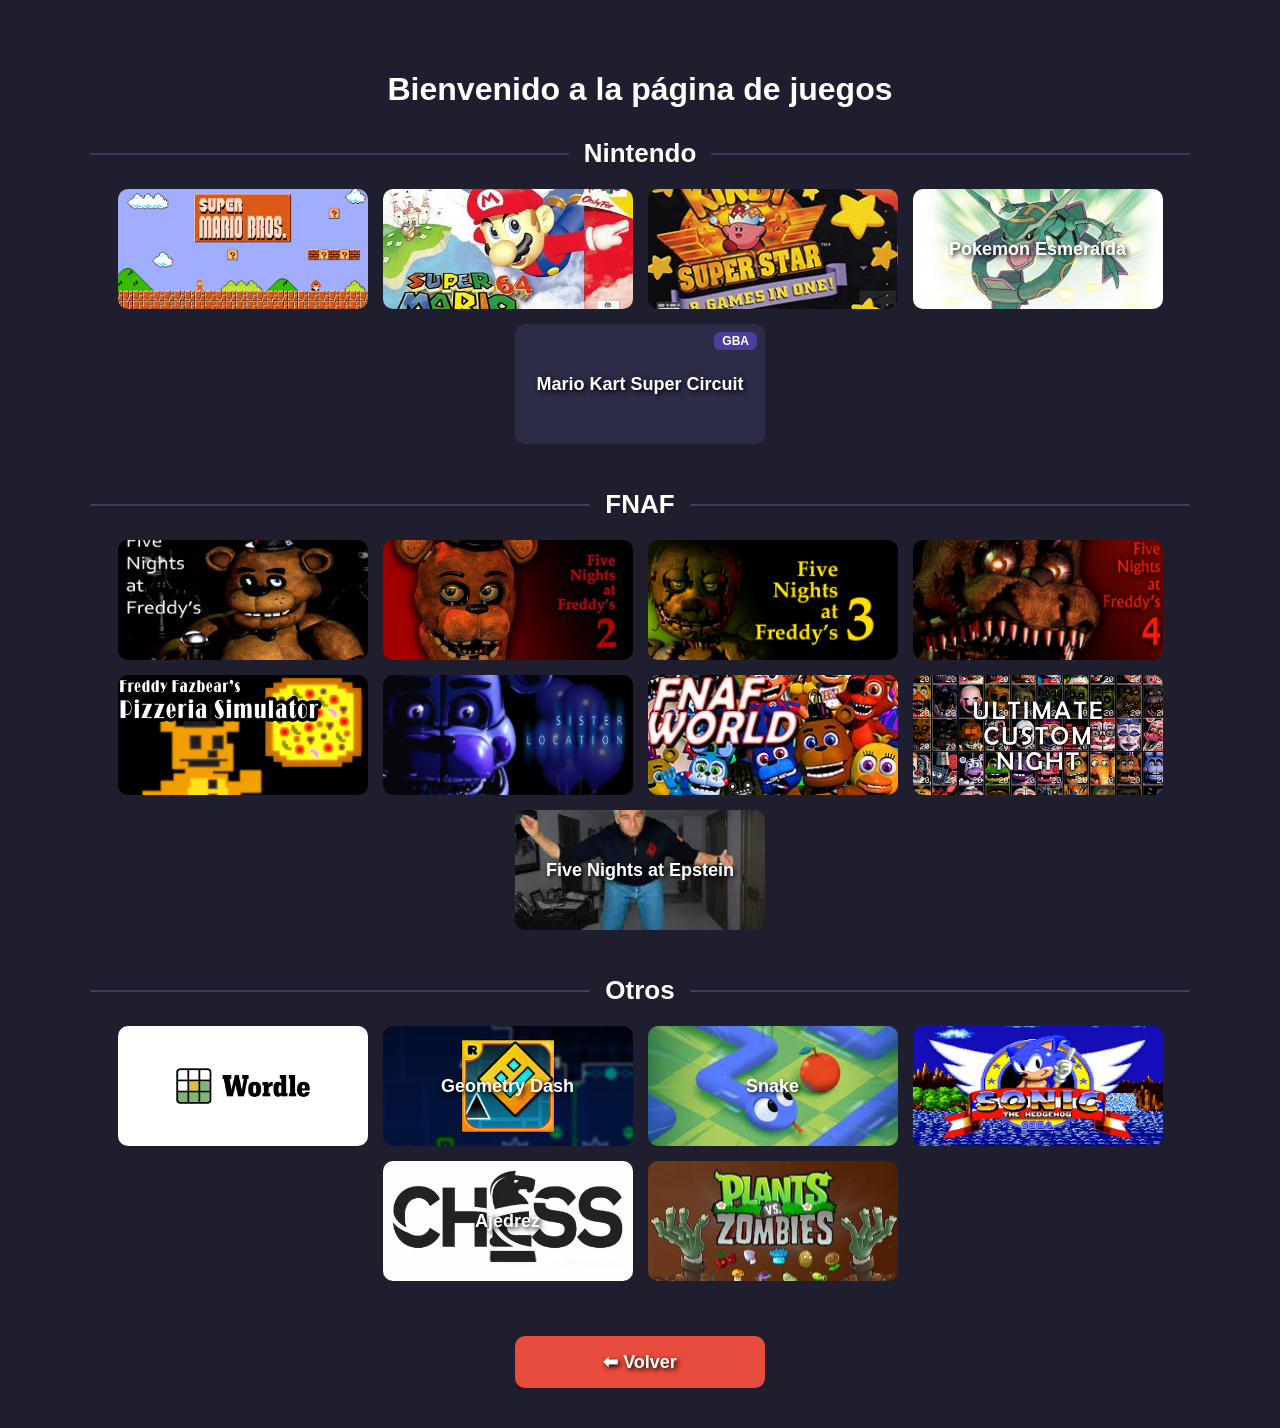
==== index.html @ d71f799e "si" ====
<!DOCTYPE html>
<html lang="es">
<head>
    <meta charset="UTF-8">
    <meta name="viewport" content="width=device-width, initial-scale=1.0">
    <title>EufrasioJuegos</title>
    <style>
        body {
            font-family: Arial, sans-serif;
            background-color: #1e1e2f;
            color: white;
            text-align: center;
            padding: 50px 15px 40px;
            margin: 0;
        }

        h1 {
            margin-bottom: 30px;
        }

        /* Secciones */
        .seccion {
            max-width: 1100px;
            margin: 0 auto 45px;
        }

        .seccion h2 {
            display: flex;
            align-items: center;
            gap: 15px;
            font-size: 26px;
            margin: 0 0 20px;
        }

        .seccion h2::before,
        .seccion h2::after {
            content: "";
            flex: 1;
            height: 2px;
            background: #3a3a5c;
        }

        .contenedor-botones {
            display: flex;
            justify-content: center;
            gap: 15px;
            flex-wrap: wrap;
        }

        .boton {
            position: relative;
            display: inline-flex;
            align-items: center;
            justify-content: center;
            width: 250px;
            height: 120px;
            padding: 15px;
            color: white;
            text-decoration: none;
            border-radius: 10px;
            font-size: 18px;
            font-weight: bold;
            transition: 0.3s;
            box-sizing: border-box;
            background-color: #2c2c48;
            background-size: cover;
            background-position: center;
            background-repeat: no-repeat;
            text-shadow: 2px 2px 5px black;
        }

        .boton:hover {
            transform: scale(1.05);
            filter: brightness(1.15);
        }

        .boton:focus-visible {
            outline: 3px solid #f1c40f;
            outline-offset: 3px;
        }

        /* Etiqueta para los juegos de Game Boy Advance */
        .boton.gba::after {
            content: "GBA";
            position: absolute;
            top: 8px;
            right: 8px;
            padding: 2px 8px;
            border-radius: 6px;
            background: #4a3f9a;
            font-size: 12px;
            text-shadow: none;
        }

        .wordle { background-image: url("wordle.png"); }
        .geometry { background-image: url("geometrydash.jpg"); }
        .mario { background-image: url("mario.png"); }
        .mario64 { background-image: url("mario64.png"); }
        .fnaf1 { background-image: url("fnaf1.png"); }
        .fnaf2 { background-image: url("fnaf2.png"); }
        .fnaf3 { background-image: url("fnaf3.png"); }
        .fnaf4 { background-image: url("fnaf4.png"); }
        .pizzeria-simulator { background-image: url("pizzeria-simulator.png"); }
        .sister-location { background-image: url("sister-location.png"); }
        .fnaf-world { background-image: url("fnaf-world.png"); }
        .ultimate-custom-night { background-image: url("ultimate-custom-night.png"); }
        .snake { background-image: url("snake.jpg"); }
        .kirby { background-image: url("kirby.png"); }
        .pokemon { background-image: url("pokemon.jpg"); }
        .sonic { background-image: url("sonic.jpg"); }
        .chess { background-image: url("chess.png"); }
        .pvsz { background-image: url("pvsz.png"); }
        .fnafepstein { background-image: url("fnafepstein.jpg"); }

        .volver {
            background-color: #e74c3c;
            background-image: none;
            height: auto;
            margin-top: 10px;
        }

        .volver:hover {
            background-color: #c0392b;
            transform: scale(1.05);
            filter: none;
        }
    </style>
</head>
<body>

    <h1>Bienvenido a la página de juegos</h1>

    <section class="seccion">
        <h2>Nintendo</h2>
        <!-- Los juegos de GBA de gba/roms/games.json se añaden aquí solos -->
        <div class="contenedor-botones" id="nintendo">
            <a href="https://chonni777.github.io/supermariobros/" class="boton mario" aria-label="Super Mario Bros"></a>
            <a href="https://chonni777.github.io/mario64/" class="boton mario64" aria-label="Super Mario 64"></a>
            <a href="https://chonni777.github.io/Kirby-Super-Star/" class="boton kirby" aria-label="Kirby Super Star"></a>
            <a href="https://chonni777.github.io/pokemon-esmeralda/" class="boton pokemon">Pokemon Esmeralda</a>
        </div>
    </section>

    <section class="seccion">
        <h2>FNAF</h2>
        <div class="contenedor-botones">
            <a href="https://chonni777.github.io/fnaf1/" class="boton fnaf1" aria-label="FNAF 1"></a>
            <a href="https://chonni777.github.io/fnaf2/" class="boton fnaf2" aria-label="FNAF 2"></a>
            <a href="https://chonni777.github.io/fnaf3/" class="boton fnaf3" aria-label="FNAF 3"></a>
            <a href="https://chonni777.github.io/fnaf4/" class="boton fnaf4" aria-label="FNAF 4"></a>
            <a href="https://chonni777.github.io/Pizzeria-Simulator/" class="boton pizzeria-simulator" aria-label="Pizzeria Simulator"></a>
            <a href="https://chonni777.github.io/sister-location/" class="boton sister-location" aria-label="Sister Location"></a>
            <a href="https://chonni777.github.io/fnaf-world/" class="boton fnaf-world" aria-label="FNAF World"></a>
            <a href="https://chonni777.github.io/ultimate-custom-night/" class="boton ultimate-custom-night" aria-label="Ultimate Custom Night"></a>
            <a href="https://chonni777.github.io/FNAFEpstein/" class="boton fnafepstein">Five Nights at Epstein</a>
        </div>
    </section>

    <section class="seccion">
        <h2>Otros</h2>
        <div class="contenedor-botones">
            <a href="https://chonni777.github.io/eufrasiowordle/" class="boton wordle" aria-label="Wordle"></a>
            <a href="https://chonni777.github.io/Geomtry-Dash/" class="boton geometry">Geometry Dash</a>
            <a href="https://chonni777.github.io/snkae/" class="boton snake">Snake</a>
            <a href="https://chonni777.github.io/sonic/" class="boton sonic" aria-label="Sonic"></a>
            <a href="https://chonni777.github.io/eufrasiochess/" class="boton chess">Ajedrez</a>
            <a href="https://chonni777.github.io/plantsvszombies/" class="boton pvsz" aria-label="Plants vs Zombies"></a>
        </div>
    </section>

    <a href="https://chonni777.github.io/Calendari-Vicent-Plantada/" class="boton volver">⬅ Volver</a>

    <script>
        // Añade a la sección Nintendo los juegos de GBA listados en gba/roms/games.json
        fetch('gba/roms/games.json', { cache: 'no-cache' })
            .then(res => res.ok ? res.json() : [])
            .then(games => {
                const nintendo = document.getElementById('nintendo');
                games.forEach(game => {
                    const a = document.createElement('a');
                    a.href = 'gba/?juego=' + encodeURIComponent(game.id);
                    a.className = 'boton gba';
                    a.textContent = game.title;
                    if (game.image) a.style.backgroundImage = 'url("' + game.image + '")';
                    nintendo.appendChild(a);
                });
            })
            .catch(err => console.warn('No se pudo cargar la lista de juegos GBA:', err));
    </script>

</body>
</html>
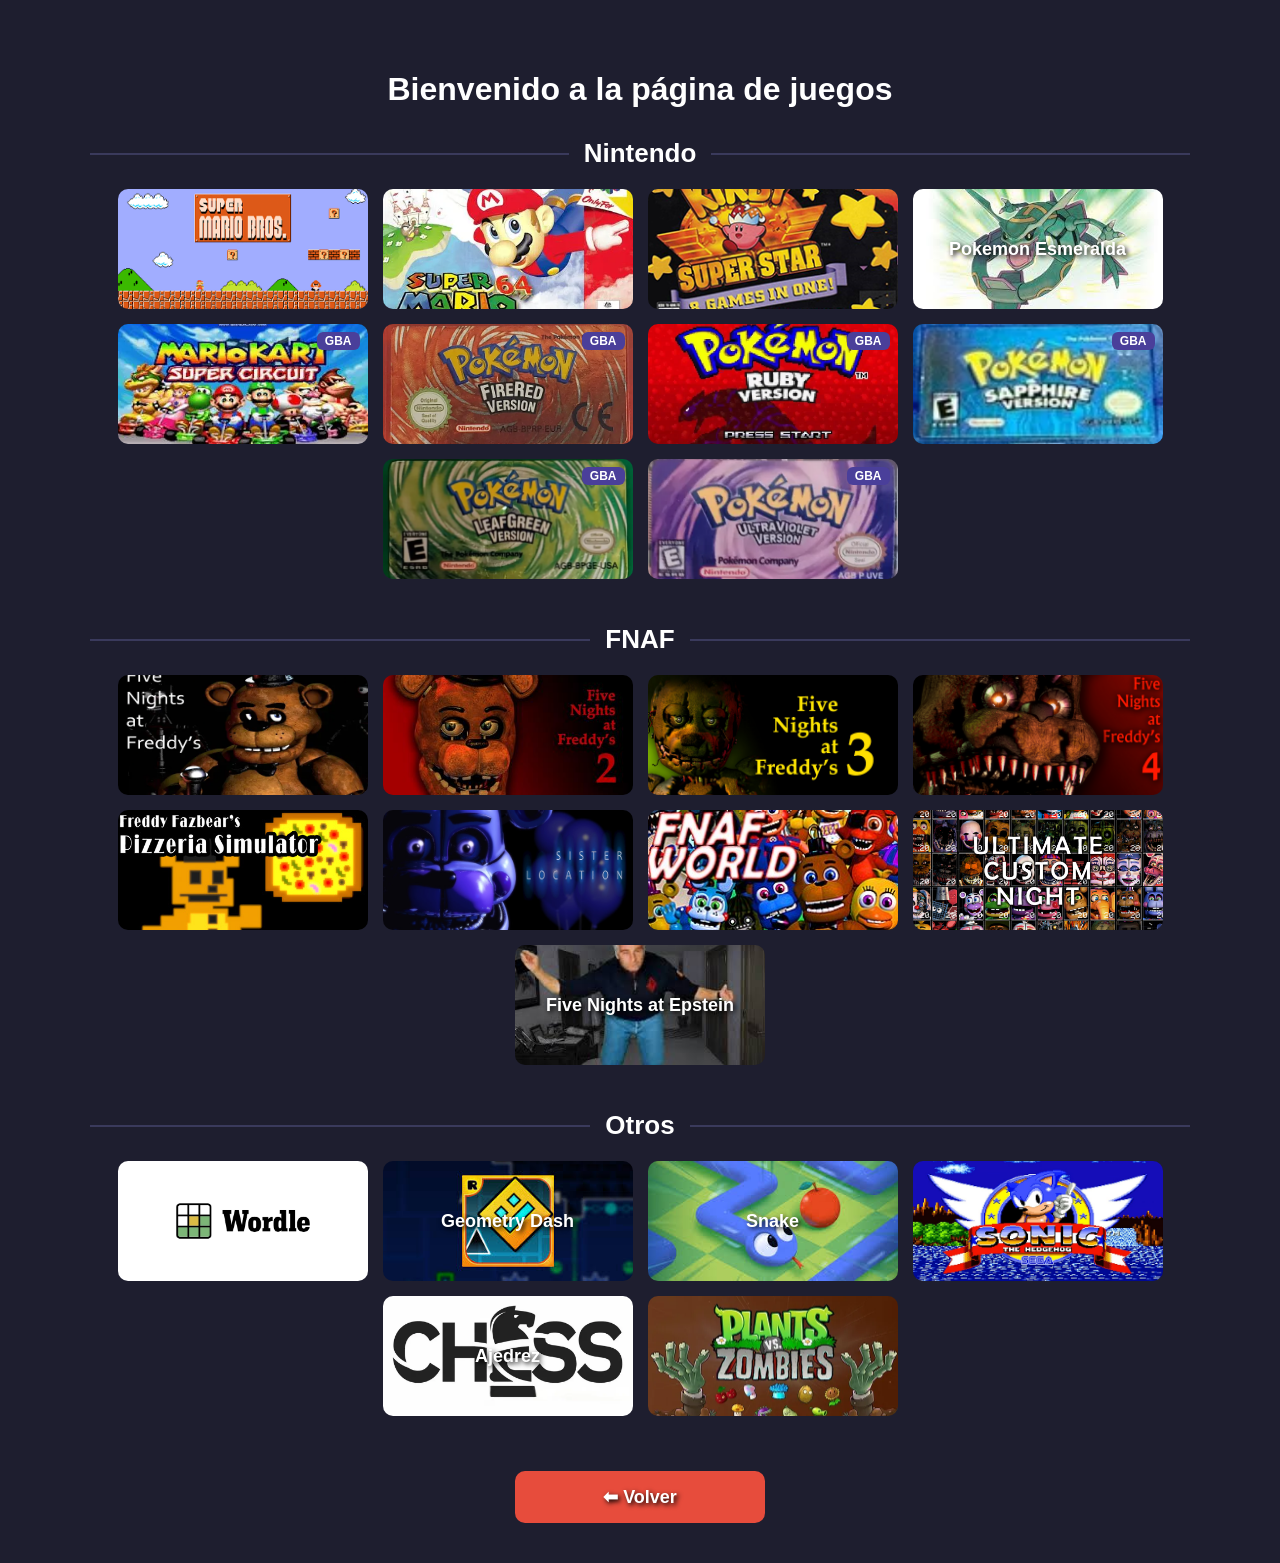
==== commit 8446b527: "Fix typo in Plants vs Zombies link" ====
--- a/index.html
+++ b/index.html
@@ -124,6 +124,65 @@
             transform: scale(1.05);
             filter: none;
         }
+
+        /* ===== Ventana emergente del juego ===== */
+        #ventana {
+            position: fixed;
+            inset: 0;
+            z-index: 1000;
+            display: flex;
+            align-items: center;
+            justify-content: center;
+            background: rgba(0, 0, 0, 0.8);
+        }
+
+        #ventana[hidden] {
+            display: none;
+        }
+
+        .ventana-caja {
+            position: relative;
+            width: min(900px, 95vw, calc(88vh * 1.5));
+            aspect-ratio: 3 / 2;
+            background: #000;
+            border-radius: 10px;
+            box-shadow: 0 10px 40px rgba(0, 0, 0, 0.7);
+        }
+
+        .ventana-caja iframe {
+            width: 100%;
+            height: 100%;
+            border: 0;
+            border-radius: 10px;
+        }
+
+        #ventana-cerrar {
+            position: absolute;
+            top: -16px;
+            right: -16px;
+            width: 36px;
+            height: 36px;
+            border: none;
+            border-radius: 50%;
+            background: #e74c3c;
+            color: white;
+            font-size: 18px;
+            font-weight: bold;
+            cursor: pointer;
+            box-shadow: 0 2px 8px rgba(0, 0, 0, 0.6);
+        }
+
+        #ventana-cerrar:hover {
+            background: #c0392b;
+        }
+
+        @media (max-width: 600px) {
+            #ventana-cerrar { top: -44px; right: 0; }
+        }
+
+        body.jugando {
+            overflow: hidden;
+        }
     </style>
 </head>
 <body>
@@ -164,13 +223,41 @@
             <a href="https://chonni777.github.io/snkae/" class="boton snake">Snake</a>
             <a href="https://chonni777.github.io/sonic/" class="boton sonic" aria-label="Sonic"></a>
             <a href="https://chonni777.github.io/eufrasiochess/" class="boton chess">Ajedrez</a>
-            <a href="https://chonni777.github.io/plantsvszombies/" class="boton pvsz" aria-label="Plants vs Zombies"></a>
+            <a href="https://chonni777.github.io/plantvszombies/" class="boton pvsz" aria-label="Plants vs Zombies"></a>
         </div>
     </section>
 
     <a href="https://chonni777.github.io/Calendari-Vicent-Plantada/" class="boton volver">⬅ Volver</a>
 
+    <!-- Ventana emergente donde se abre el juego GBA -->
+    <div id="ventana" hidden>
+        <div class="ventana-caja">
+            <button id="ventana-cerrar" aria-label="Cerrar juego">✕</button>
+            <iframe id="ventana-marco" title="Juego" allow="fullscreen; gamepad; autoplay"></iframe>
+        </div>
+    </div>
+
     <script>
+        const ventana = document.getElementById('ventana');
+        const marco = document.getElementById('ventana-marco');
+
+        function abrirJuego(game) {
+            marco.src = 'gba/jugar.html?juego=' + encodeURIComponent(game.id);
+            ventana.hidden = false;
+            document.body.classList.add('jugando');
+            marco.addEventListener('load', () => marco.focus(), { once: true });
+        }
+
+        function cerrarJuego() {
+            marco.src = 'about:blank'; // detiene el juego y el sonido
+            ventana.hidden = true;
+            document.body.classList.remove('jugando');
+        }
+
+        document.getElementById('ventana-cerrar').addEventListener('click', cerrarJuego);
+        // Clic en el fondo oscuro también cierra
+        ventana.addEventListener('click', (ev) => { if (ev.target === ventana) cerrarJuego(); });
+
         // Añade a la sección Nintendo los juegos de GBA listados en gba/roms/games.json
         fetch('gba/roms/games.json', { cache: 'no-cache' })
             .then(res => res.ok ? res.json() : [])
@@ -178,10 +265,14 @@
                 const nintendo = document.getElementById('nintendo');
                 games.forEach(game => {
                     const a = document.createElement('a');
-                    a.href = 'gba/?juego=' + encodeURIComponent(game.id);
+                    a.href = 'gba/jugar.html?juego=' + encodeURIComponent(game.id);
                     a.className = 'boton gba';
                     a.textContent = game.title;
                     if (game.image) a.style.backgroundImage = 'url("' + game.image + '")';
+                    a.addEventListener('click', (ev) => {
+                        ev.preventDefault();
+                        abrirJuego(game);
+                    });
                     nintendo.appendChild(a);
                 });
             })
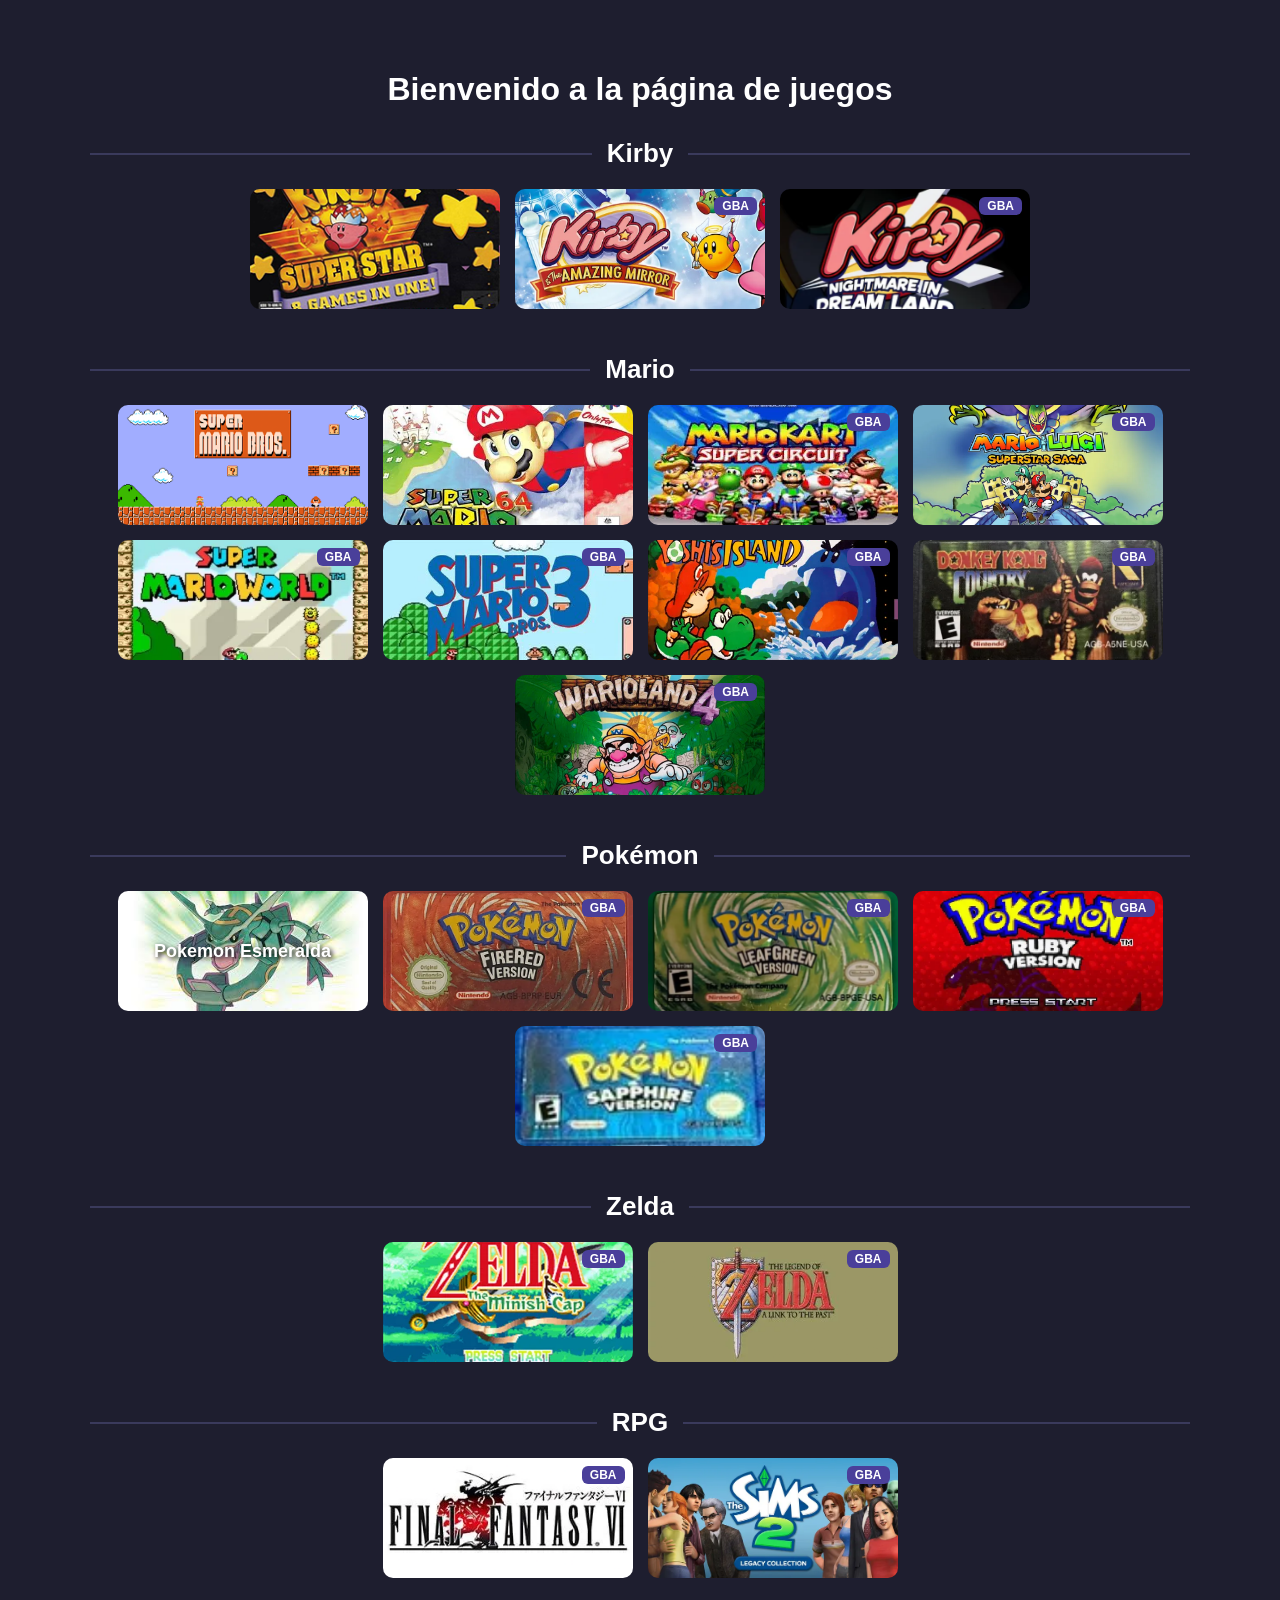
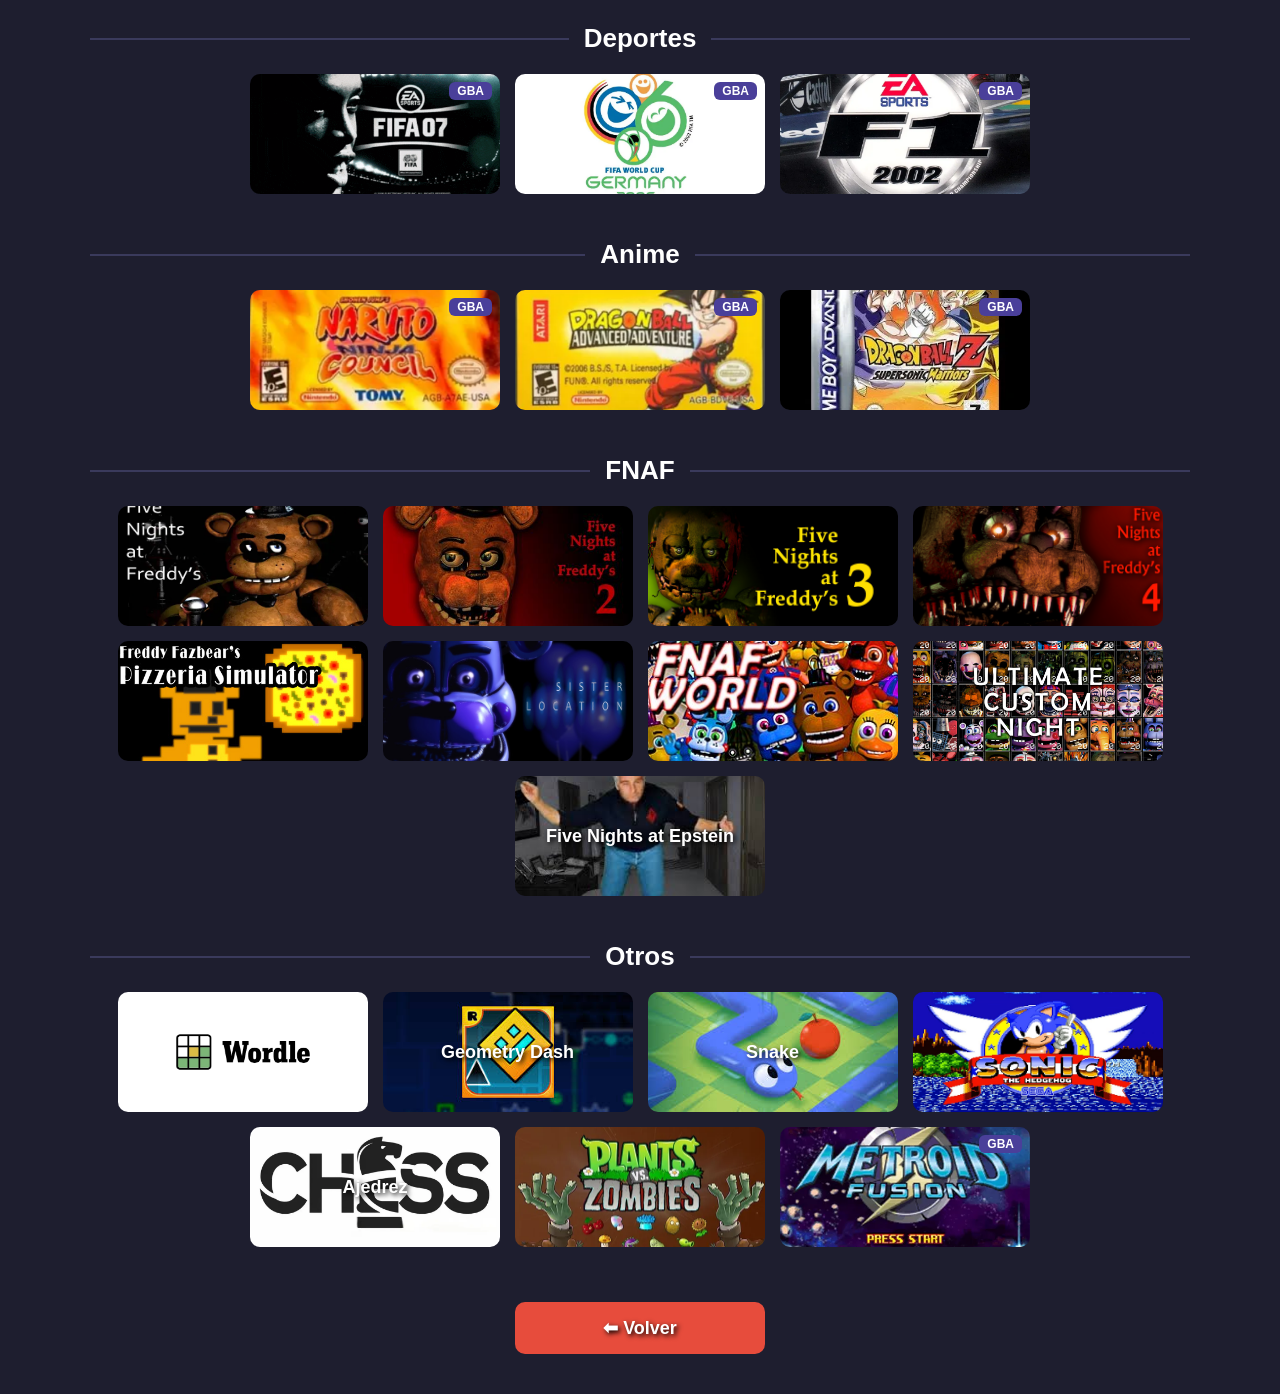
==== commit 66d112c3: "gba push" ====
--- a/index.html
+++ b/index.html
@@ -22,6 +22,10 @@
         .seccion {
             max-width: 1100px;
             margin: 0 auto 45px;
+        }
+
+        .seccion[hidden] {
+            display: none;
         }
 
         .seccion h2 {
@@ -189,20 +193,53 @@
 
     <h1>Bienvenido a la página de juegos</h1>
 
-    <section class="seccion">
-        <h2>Nintendo</h2>
-        <!-- Los juegos de GBA de gba/roms/games.json se añaden aquí solos -->
-        <div class="contenedor-botones" id="nintendo">
+    <!-- Los juegos de GBA se colocan solos en su sección según el campo "seccion" de gba/roms/games.json -->
+
+    <section class="seccion">
+        <h2>Kirby</h2>
+        <div class="contenedor-botones" id="sec-kirby">
+            <a href="https://chonni777.github.io/Kirby-Super-Star/" class="boton kirby" aria-label="Kirby Super Star"></a>
+        </div>
+    </section>
+
+    <section class="seccion">
+        <h2>Mario</h2>
+        <div class="contenedor-botones" id="sec-mario">
             <a href="https://chonni777.github.io/supermariobros/" class="boton mario" aria-label="Super Mario Bros"></a>
             <a href="https://chonni777.github.io/mario64/" class="boton mario64" aria-label="Super Mario 64"></a>
-            <a href="https://chonni777.github.io/Kirby-Super-Star/" class="boton kirby" aria-label="Kirby Super Star"></a>
+        </div>
+    </section>
+
+    <section class="seccion">
+        <h2>Pokémon</h2>
+        <div class="contenedor-botones" id="sec-pokemon">
             <a href="https://chonni777.github.io/pokemon-esmeralda/" class="boton pokemon">Pokemon Esmeralda</a>
         </div>
     </section>
 
     <section class="seccion">
+        <h2>Zelda</h2>
+        <div class="contenedor-botones" id="sec-zelda"></div>
+    </section>
+
+    <section class="seccion">
+        <h2>RPG</h2>
+        <div class="contenedor-botones" id="sec-rpg"></div>
+    </section>
+
+    <section class="seccion">
+        <h2>Deportes</h2>
+        <div class="contenedor-botones" id="sec-deportes"></div>
+    </section>
+
+    <section class="seccion">
+        <h2>Anime</h2>
+        <div class="contenedor-botones" id="sec-anime"></div>
+    </section>
+
+    <section class="seccion">
         <h2>FNAF</h2>
-        <div class="contenedor-botones">
+        <div class="contenedor-botones" id="sec-fnaf">
             <a href="https://chonni777.github.io/fnaf1/" class="boton fnaf1" aria-label="FNAF 1"></a>
             <a href="https://chonni777.github.io/fnaf2/" class="boton fnaf2" aria-label="FNAF 2"></a>
             <a href="https://chonni777.github.io/fnaf3/" class="boton fnaf3" aria-label="FNAF 3"></a>
@@ -217,13 +254,13 @@
 
     <section class="seccion">
         <h2>Otros</h2>
-        <div class="contenedor-botones">
+        <div class="contenedor-botones" id="sec-otros">
             <a href="https://chonni777.github.io/eufrasiowordle/" class="boton wordle" aria-label="Wordle"></a>
             <a href="https://chonni777.github.io/Geomtry-Dash/" class="boton geometry">Geometry Dash</a>
             <a href="https://chonni777.github.io/snkae/" class="boton snake">Snake</a>
             <a href="https://chonni777.github.io/sonic/" class="boton sonic" aria-label="Sonic"></a>
             <a href="https://chonni777.github.io/eufrasiochess/" class="boton chess">Ajedrez</a>
-            <a href="https://chonni777.github.io/plantvszombies/" class="boton pvsz" aria-label="Plants vs Zombies"></a>
+            <a href="https://chonni777.github.io/plantsvszombies/" class="boton pvsz" aria-label="Plants vs Zombies"></a>
         </div>
     </section>
 
@@ -258,25 +295,32 @@
         // Clic en el fondo oscuro también cierra
         ventana.addEventListener('click', (ev) => { if (ev.target === ventana) cerrarJuego(); });
 
-        // Añade a la sección Nintendo los juegos de GBA listados en gba/roms/games.json
+        // Coloca cada juego de GBA en su sección (campo "seccion" de gba/roms/games.json)
         fetch('gba/roms/games.json', { cache: 'no-cache' })
             .then(res => res.ok ? res.json() : [])
             .then(games => {
-                const nintendo = document.getElementById('nintendo');
                 games.forEach(game => {
+                    const destino = document.getElementById('sec-' + game.seccion)
+                                 || document.getElementById('sec-otros');
                     const a = document.createElement('a');
                     a.href = 'gba/jugar.html?juego=' + encodeURIComponent(game.id);
                     a.className = 'boton gba';
-                    a.textContent = game.title;
-                    if (game.image) a.style.backgroundImage = 'url("' + game.image + '")';
+                    a.style.backgroundImage = 'url("' + game.image + '")';
+                    a.setAttribute('aria-label', game.id);
                     a.addEventListener('click', (ev) => {
                         ev.preventDefault();
                         abrirJuego(game);
                     });
-                    nintendo.appendChild(a);
+                    destino.appendChild(a);
                 });
             })
-            .catch(err => console.warn('No se pudo cargar la lista de juegos GBA:', err));
+            .catch(err => console.warn('No se pudo cargar la lista de juegos GBA:', err))
+            .finally(() => {
+                // Oculta las secciones que se hayan quedado sin juegos
+                document.querySelectorAll('.seccion').forEach(sec => {
+                    sec.hidden = !sec.querySelector('.boton');
+                });
+            });
     </script>
 
 </body>
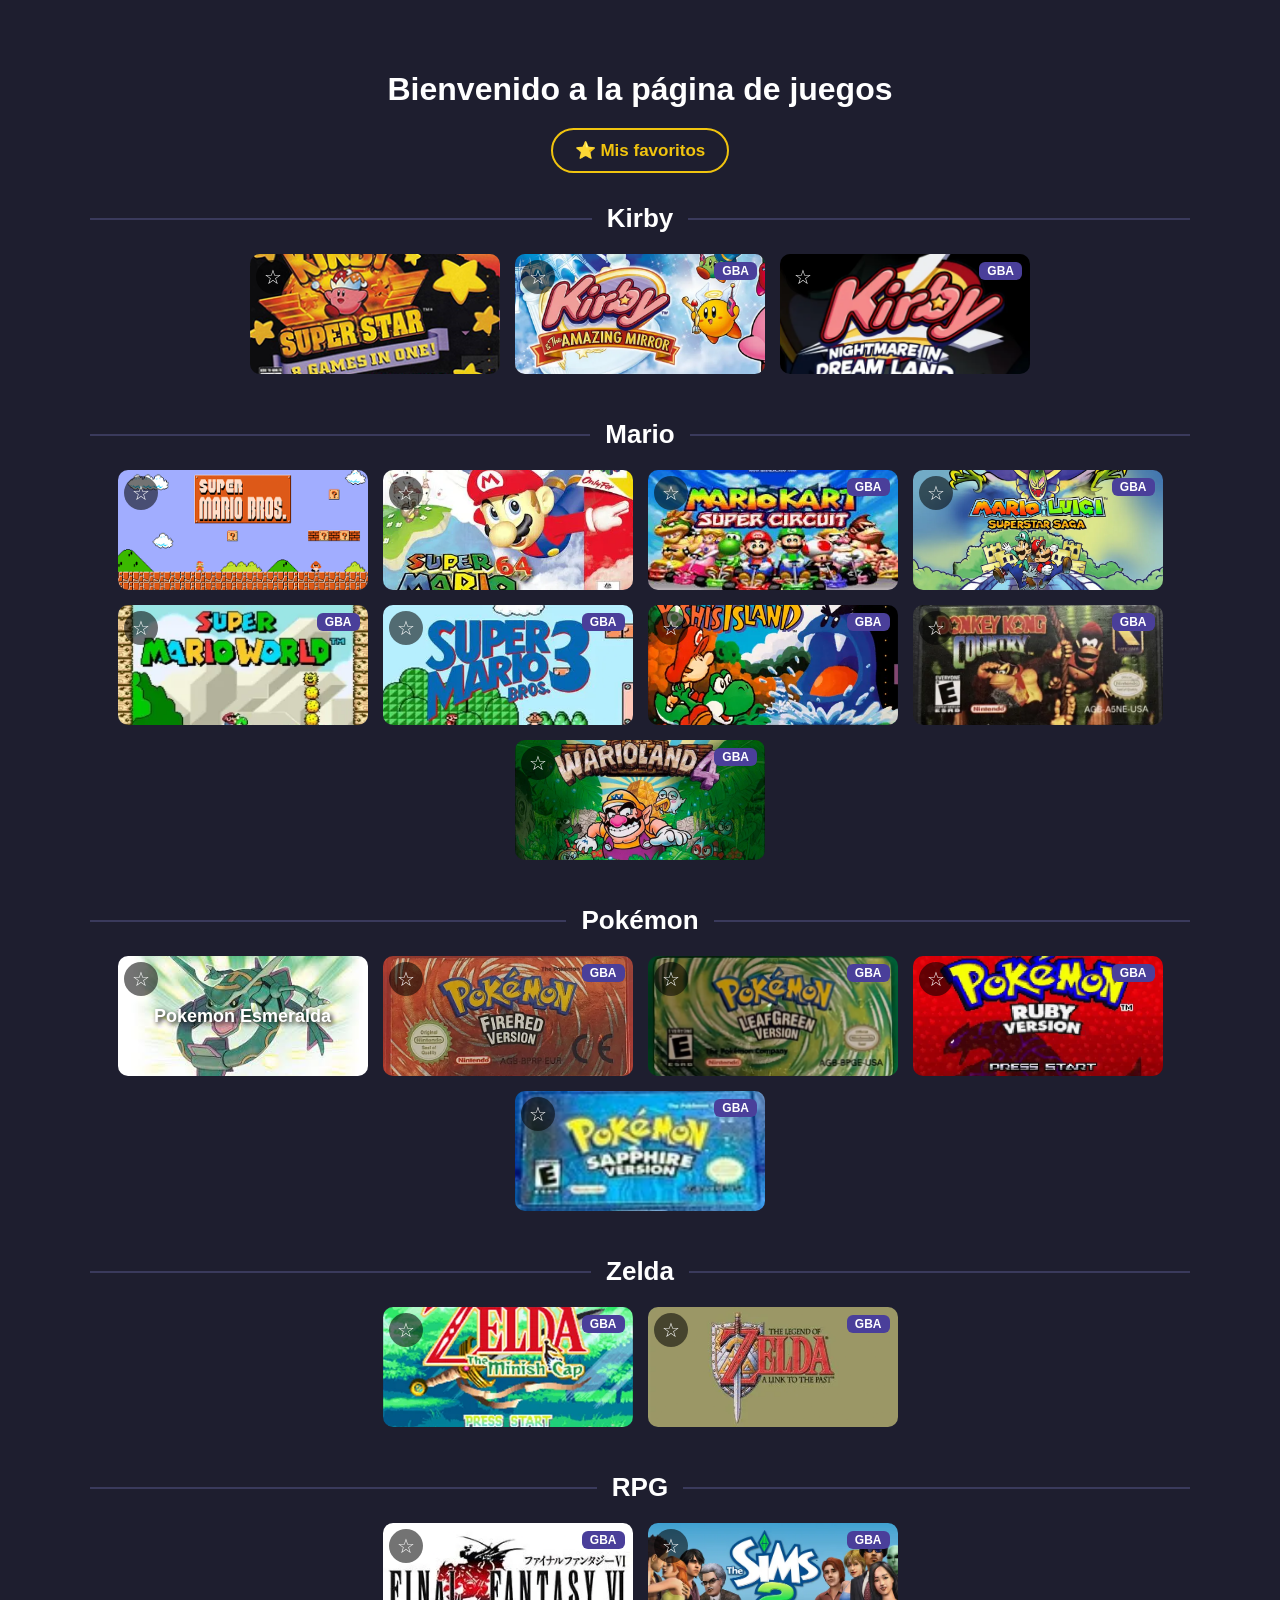
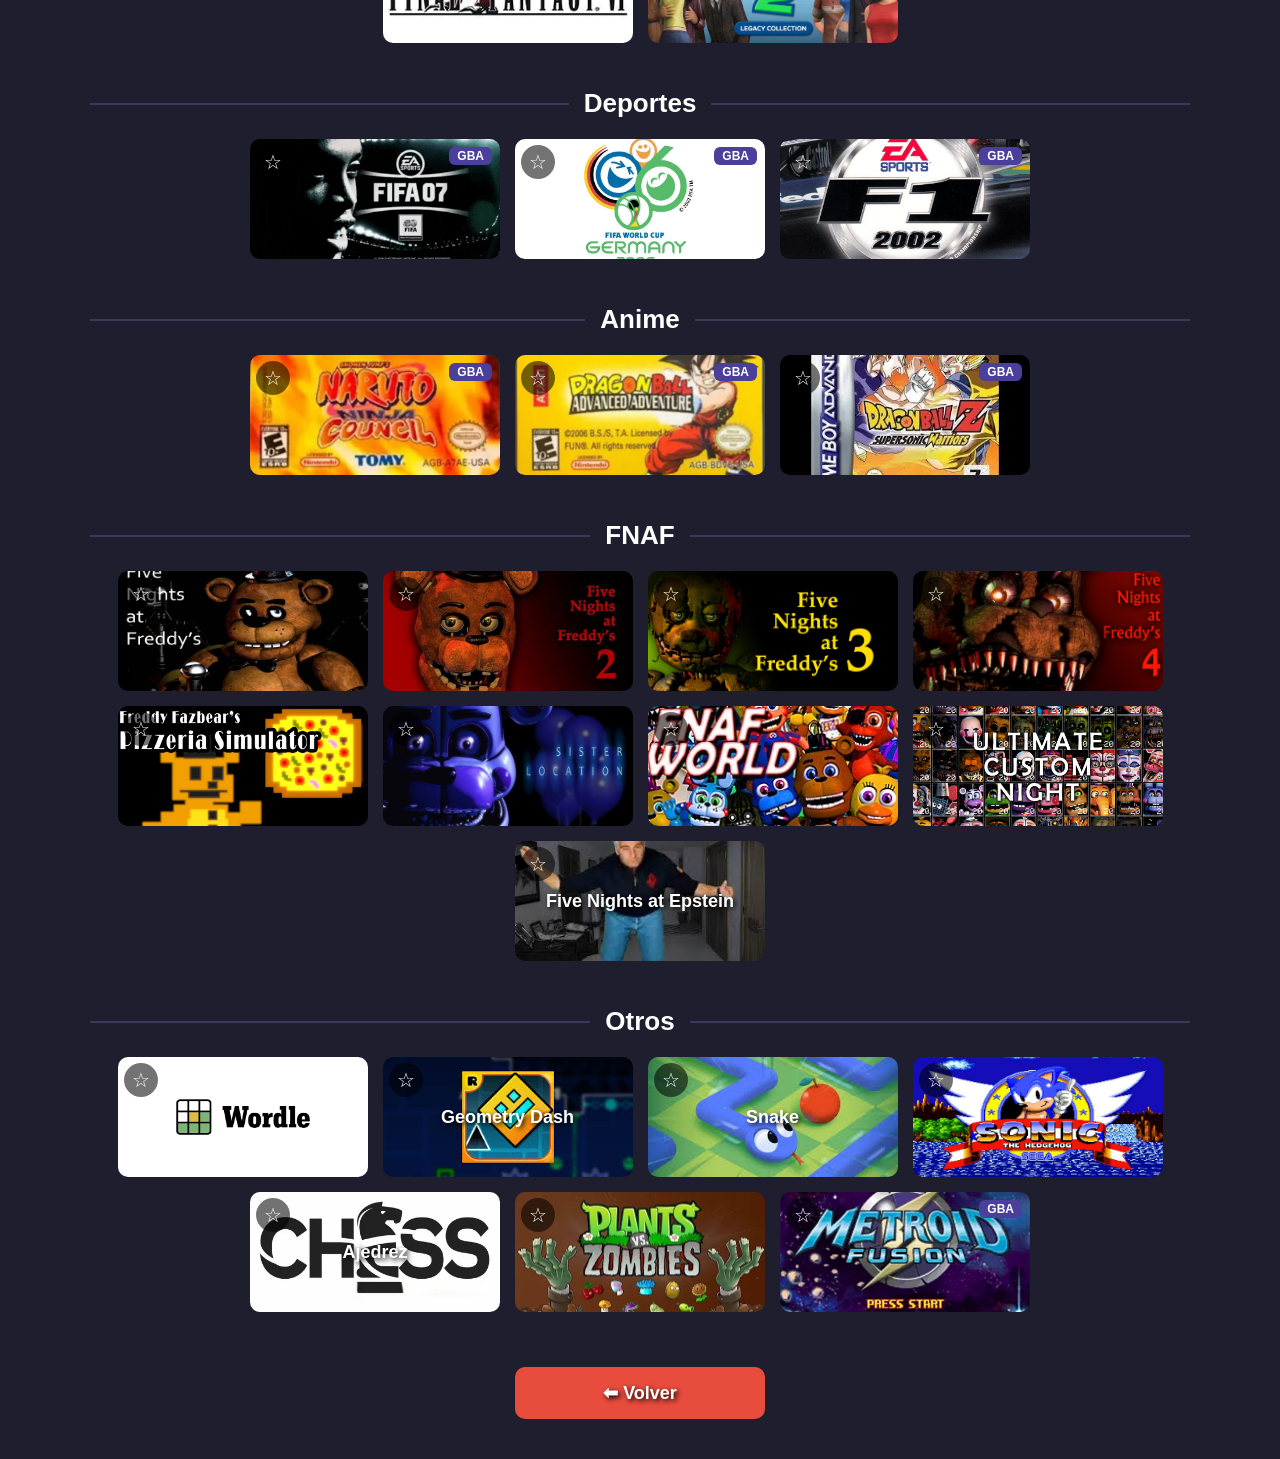
==== commit 5a69b66f: "favoritos" ====
--- a/index.html
+++ b/index.html
@@ -96,6 +96,60 @@
             text-shadow: none;
         }
 
+        /* ===== Favoritos ===== */
+        .tarjeta {
+            position: relative;
+            display: inline-flex;
+        }
+
+        .estrella {
+            position: absolute;
+            top: 6px;
+            left: 6px;
+            z-index: 2;
+            width: 34px;
+            height: 34px;
+            border: none;
+            border-radius: 50%;
+            background: rgba(0, 0, 0, 0.55);
+            color: white;
+            font-size: 20px;
+            line-height: 1;
+            cursor: pointer;
+            transition: 0.2s;
+        }
+
+        .estrella:hover {
+            transform: scale(1.15);
+        }
+
+        .estrella.activa {
+            color: #f1c40f;
+        }
+
+        .boton-favoritos {
+            margin: -10px 0 30px;
+            padding: 10px 22px;
+            border: 2px solid #f1c40f;
+            border-radius: 25px;
+            background: transparent;
+            color: #f1c40f;
+            font-size: 17px;
+            font-weight: bold;
+            cursor: pointer;
+            transition: 0.2s;
+        }
+
+        .boton-favoritos:hover,
+        .boton-favoritos[aria-pressed="true"] {
+            background: #f1c40f;
+            color: #1e1e2f;
+        }
+
+        .sin-favoritos {
+            color: #9a9ab8;
+        }
+
         .wordle { background-image: url("wordle.png"); }
         .geometry { background-image: url("geometrydash.jpg"); }
         .mario { background-image: url("mario.png"); }
@@ -193,6 +247,14 @@
 
     <h1>Bienvenido a la página de juegos</h1>
 
+    <button type="button" class="boton-favoritos" id="ver-favoritos" aria-pressed="false">⭐ Mis favoritos</button>
+
+    <section class="seccion" id="favoritos" hidden>
+        <h2>Favoritos</h2>
+        <div class="contenedor-botones" id="sec-favoritos"></div>
+        <p class="sin-favoritos" id="sin-favoritos">Todavía no tienes favoritos. Pulsa la ☆ de un juego para añadirlo.</p>
+    </section>
+
     <!-- Los juegos de GBA se colocan solos en su sección según el campo "seccion" de gba/roms/games.json -->
 
     <section class="seccion">
@@ -260,7 +322,7 @@
             <a href="https://chonni777.github.io/snkae/" class="boton snake">Snake</a>
             <a href="https://chonni777.github.io/sonic/" class="boton sonic" aria-label="Sonic"></a>
             <a href="https://chonni777.github.io/eufrasiochess/" class="boton chess">Ajedrez</a>
-            <a href="https://chonni777.github.io/plantsvszombies/" class="boton pvsz" aria-label="Plants vs Zombies"></a>
+            <a href="https://chonni777.github.io/plantvszombies/" class="boton pvsz" aria-label="Plants vs Zombies"></a>
         </div>
     </section>
 
@@ -307,20 +369,118 @@
                     a.className = 'boton gba';
                     a.style.backgroundImage = 'url("' + game.image + '")';
                     a.setAttribute('aria-label', game.id);
-                    a.addEventListener('click', (ev) => {
-                        ev.preventDefault();
-                        abrirJuego(game);
-                    });
+                    a.dataset.gba = game.id;
                     destino.appendChild(a);
                 });
             })
             .catch(err => console.warn('No se pudo cargar la lista de juegos GBA:', err))
             .finally(() => {
                 // Oculta las secciones que se hayan quedado sin juegos
-                document.querySelectorAll('.seccion').forEach(sec => {
+                document.querySelectorAll('.seccion:not(#favoritos)').forEach(sec => {
                     sec.hidden = !sec.querySelector('.boton');
                 });
+                prepararFavoritos();
             });
+
+        // Los juegos GBA (también sus copias en Favoritos) se abren en la ventana emergente
+        document.addEventListener('click', (ev) => {
+            const a = ev.target.closest('a[data-gba]');
+            if (!a) return;
+            ev.preventDefault();
+            abrirJuego({ id: a.dataset.gba });
+        });
+
+        // ===== Favoritos (se guardan en el navegador con localStorage) =====
+        const CLAVE_FAVORITOS = 'eufrasiojuegos-favoritos';
+        const contFavoritos = document.getElementById('sec-favoritos');
+        const botonVerFavoritos = document.getElementById('ver-favoritos');
+
+        function leerFavoritos() {
+            try {
+                return JSON.parse(localStorage.getItem(CLAVE_FAVORITOS)) || [];
+            } catch (e) {
+                return [];
+            }
+        }
+
+        function guardarFavoritos(lista) {
+            try {
+                localStorage.setItem(CLAVE_FAVORITOS, JSON.stringify(lista));
+            } catch (e) {
+                console.warn('No se pudieron guardar los favoritos:', e);
+            }
+        }
+
+        // Cada juego se identifica por su enlace
+        function idJuego(a) {
+            return a.getAttribute('href');
+        }
+
+        // Envuelve un botón de juego y le añade la estrella
+        function crearTarjeta(a) {
+            const tarjeta = document.createElement('div');
+            tarjeta.className = 'tarjeta';
+            a.replaceWith(tarjeta);
+            tarjeta.appendChild(a);
+
+            const estrella = document.createElement('button');
+            estrella.type = 'button';
+            estrella.className = 'estrella';
+            estrella.dataset.juego = idJuego(a);
+            estrella.addEventListener('click', () => alternarFavorito(idJuego(a)));
+            tarjeta.appendChild(estrella);
+        }
+
+        function alternarFavorito(id) {
+            const favs = leerFavoritos();
+            const i = favs.indexOf(id);
+            if (i === -1) favs.push(id); else favs.splice(i, 1);
+            guardarFavoritos(favs);
+            pintarFavoritos();
+        }
+
+        function pintarFavoritos() {
+            const favs = leerFavoritos();
+
+            // Actualiza todas las estrellas
+            document.querySelectorAll('.estrella').forEach(est => {
+                const activa = favs.includes(est.dataset.juego);
+                est.classList.toggle('activa', activa);
+                est.textContent = activa ? '★' : '☆';
+                est.setAttribute('aria-label', activa ? 'Quitar de favoritos' : 'Añadir a favoritos');
+                est.title = est.getAttribute('aria-label');
+            });
+
+            // Rellena la sección de Favoritos con copias de los juegos
+            contFavoritos.innerHTML = '';
+            favs.forEach(id => {
+                const original = [...document.querySelectorAll('.seccion:not(#favoritos) .boton')]
+                    .find(a => idJuego(a) === id);
+                if (!original) return;
+                const tarjeta = original.parentElement.cloneNode(true);
+                tarjeta.querySelector('.estrella')
+                    .addEventListener('click', () => alternarFavorito(id));
+                contFavoritos.appendChild(tarjeta);
+            });
+
+            document.getElementById('sin-favoritos').hidden = contFavoritos.children.length > 0;
+        }
+
+        // El botón "Mis favoritos" muestra solo los favoritos, o vuelve a mostrarlo todo
+        botonVerFavoritos.addEventListener('click', () => {
+            const soloFavoritos = botonVerFavoritos.getAttribute('aria-pressed') !== 'true';
+            botonVerFavoritos.setAttribute('aria-pressed', soloFavoritos);
+            botonVerFavoritos.textContent = soloFavoritos ? '🎮 Ver todos los juegos' : '⭐ Mis favoritos';
+            document.getElementById('favoritos').hidden = !soloFavoritos;
+            document.querySelectorAll('.seccion:not(#favoritos)').forEach(sec => {
+                sec.hidden = soloFavoritos || !sec.querySelector('.boton');
+            });
+        });
+
+        function prepararFavoritos() {
+            document.querySelectorAll('.seccion:not(#favoritos) .boton').forEach(crearTarjeta);
+            pintarFavoritos();
+        }
     </script>
 
 </body>
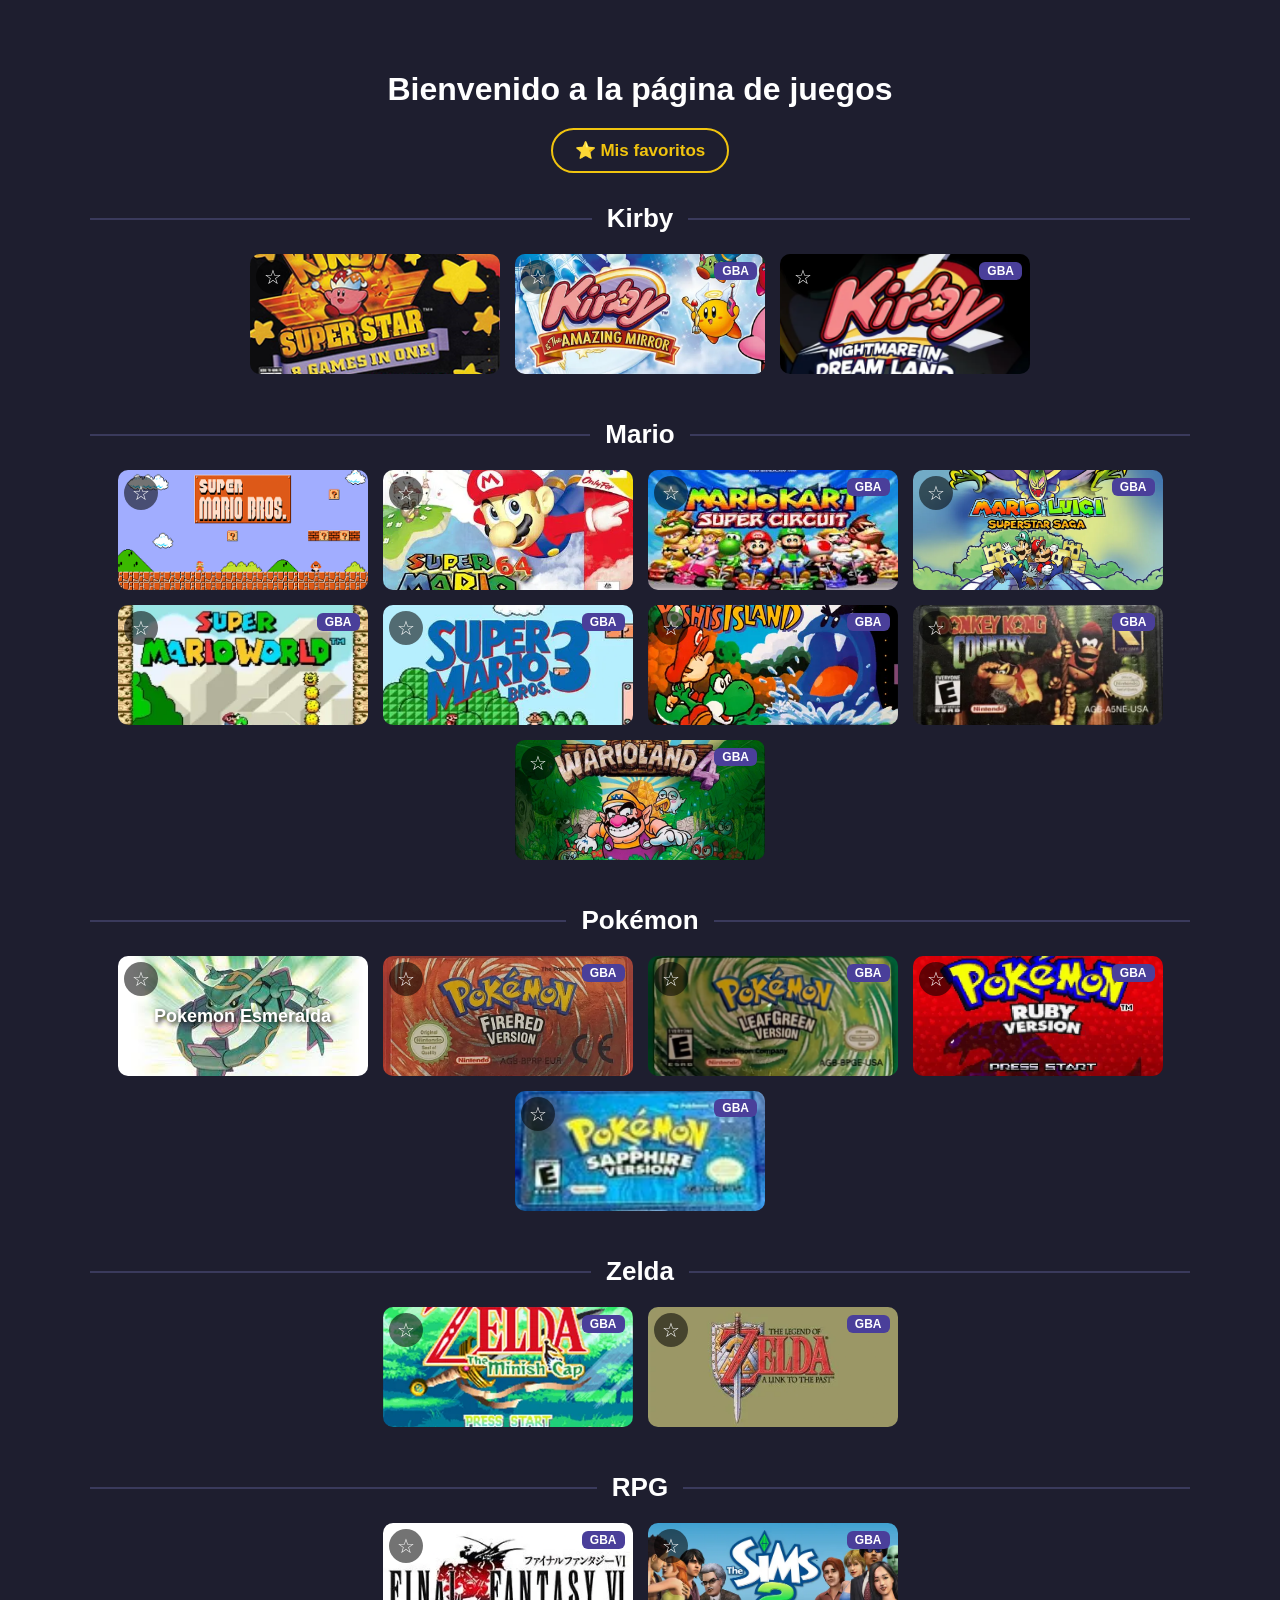
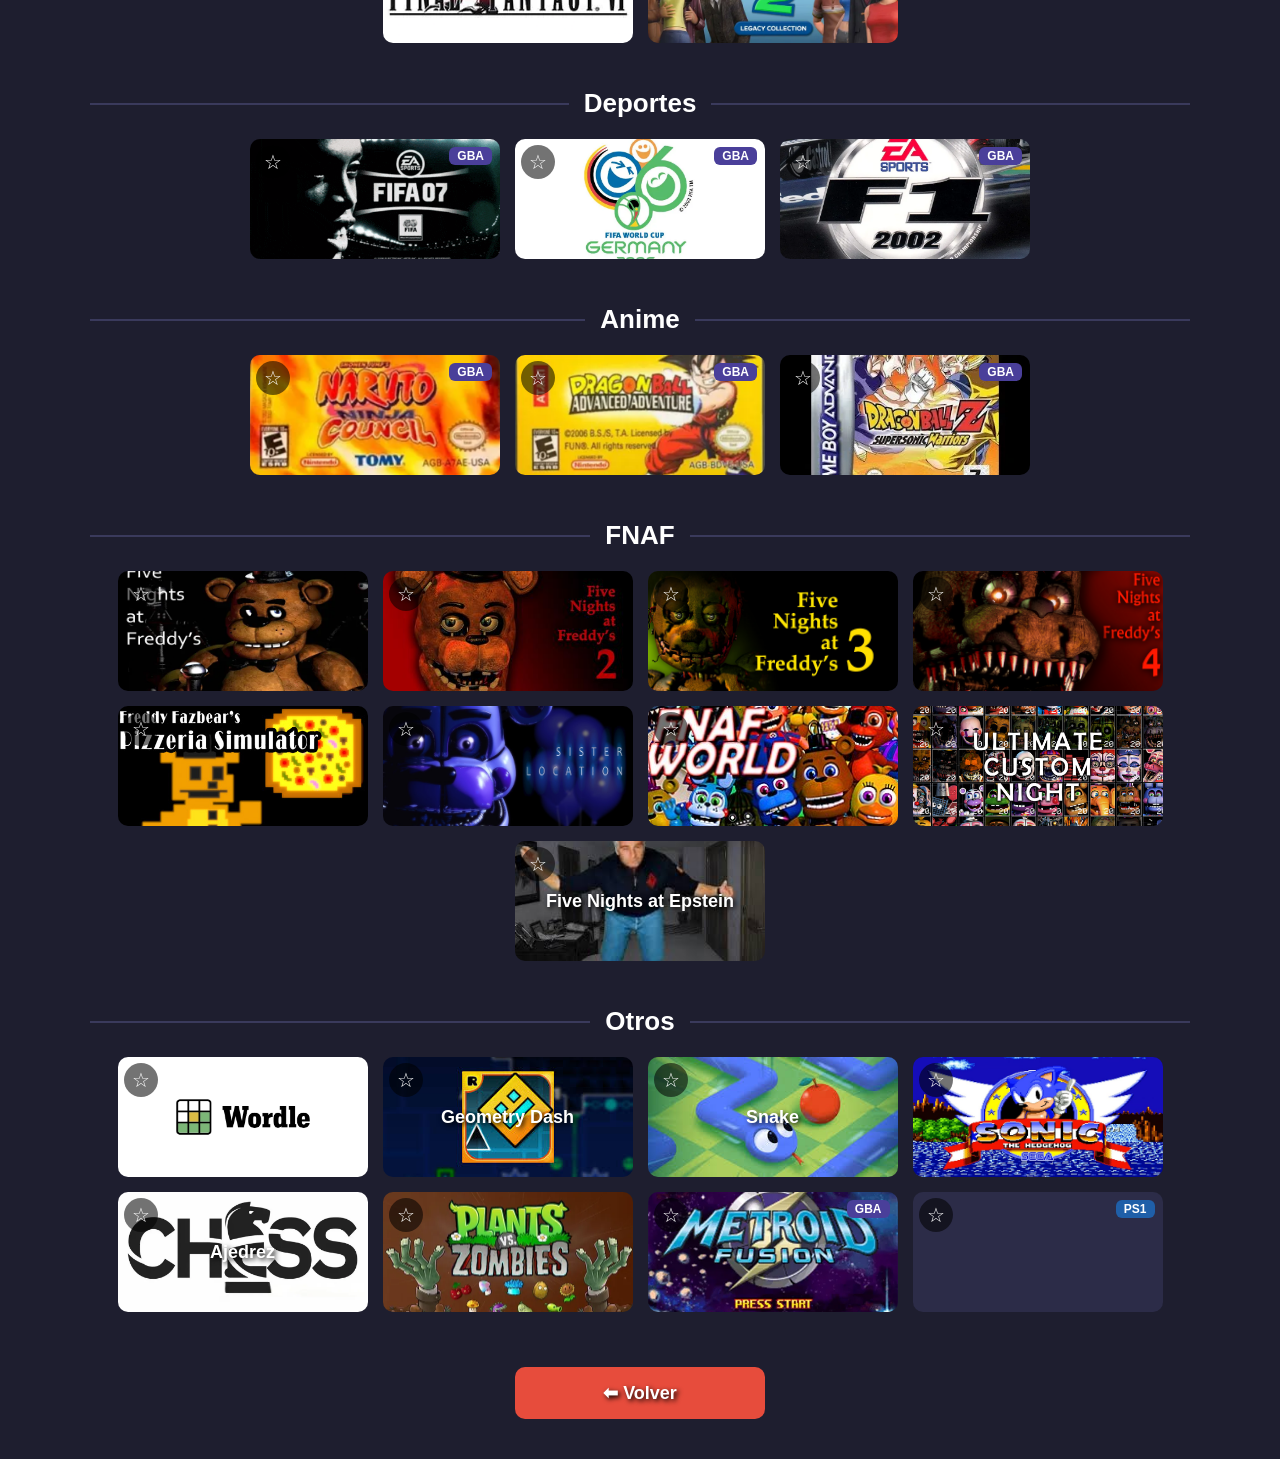
==== commit c5f535b3: "PS1 INTENTO" ====
--- a/index.html
+++ b/index.html
@@ -83,17 +83,26 @@
             outline-offset: 3px;
         }
 
-        /* Etiqueta para los juegos de Game Boy Advance */
-        .boton.gba::after {
-            content: "GBA";
+        /* Etiquetas de consola en los juegos emulados */
+        .boton.gba::after,
+        .boton.ps1::after {
             position: absolute;
             top: 8px;
             right: 8px;
             padding: 2px 8px;
             border-radius: 6px;
-            background: #4a3f9a;
             font-size: 12px;
             text-shadow: none;
+        }
+
+        .boton.gba::after {
+            content: "GBA";
+            background: #4a3f9a;
+        }
+
+        .boton.ps1::after {
+            content: "PS1";
+            background: #1f5fa8;
         }
 
         /* ===== Favoritos ===== */
@@ -198,6 +207,7 @@
             display: none;
         }
 
+        /* Formato GBA (3:2) por defecto */
         .ventana-caja {
             position: relative;
             width: min(900px, 95vw, calc(88vh * 1.5));
@@ -205,6 +215,12 @@
             background: #000;
             border-radius: 10px;
             box-shadow: 0 10px 40px rgba(0, 0, 0, 0.7);
+        }
+
+        /* Formato PlayStation (4:3) */
+        .ventana-caja[data-consola="ps1"] {
+            width: min(900px, 95vw, calc(88vh * 4 / 3));
+            aspect-ratio: 4 / 3;
         }
 
         .ventana-caja iframe {
@@ -255,7 +271,8 @@
         <p class="sin-favoritos" id="sin-favoritos">Todavía no tienes favoritos. Pulsa la ☆ de un juego para añadirlo.</p>
     </section>
 
-    <!-- Los juegos de GBA se colocan solos en su sección según el campo "seccion" de gba/roms/games.json -->
+    <!-- Los juegos de GBA y PS1 se colocan solos en su sección según el campo "seccion"
+         de gba/roms/games.json y ps1/roms/games.json -->
 
     <section class="seccion">
         <h2>Kirby</h2>
@@ -328,7 +345,7 @@
 
     <a href="https://chonni777.github.io/Calendari-Vicent-Plantada/" class="boton volver">⬅ Volver</a>
 
-    <!-- Ventana emergente donde se abre el juego GBA -->
+    <!-- Ventana emergente donde se abren los juegos de GBA y PS1 -->
     <div id="ventana" hidden>
         <div class="ventana-caja">
             <button id="ventana-cerrar" aria-label="Cerrar juego">✕</button>
@@ -338,10 +355,15 @@
 
     <script>
         const ventana = document.getElementById('ventana');
+        const caja = ventana.querySelector('.ventana-caja');
         const marco = document.getElementById('ventana-marco');
 
-        function abrirJuego(game) {
-            marco.src = 'gba/jugar.html?juego=' + encodeURIComponent(game.id);
+        // Consolas integradas: cada una tiene su carpeta con jugar.html y roms/games.json
+        const CONSOLAS = ['gba', 'ps1'];
+
+        function abrirJuego(consola, id) {
+            marco.src = consola + '/jugar.html?juego=' + encodeURIComponent(id);
+            caja.dataset.consola = consola;
             ventana.hidden = false;
             document.body.classList.add('jugando');
             marco.addEventListener('load', () => marco.focus(), { once: true });
@@ -357,37 +379,39 @@
         // Clic en el fondo oscuro también cierra
         ventana.addEventListener('click', (ev) => { if (ev.target === ventana) cerrarJuego(); });
 
-        // Coloca cada juego de GBA en su sección (campo "seccion" de gba/roms/games.json)
-        fetch('gba/roms/games.json', { cache: 'no-cache' })
-            .then(res => res.ok ? res.json() : [])
-            .then(games => {
-                games.forEach(game => {
-                    const destino = document.getElementById('sec-' + game.seccion)
-                                 || document.getElementById('sec-otros');
-                    const a = document.createElement('a');
-                    a.href = 'gba/jugar.html?juego=' + encodeURIComponent(game.id);
-                    a.className = 'boton gba';
-                    a.style.backgroundImage = 'url("' + game.image + '")';
-                    a.setAttribute('aria-label', game.id);
-                    a.dataset.gba = game.id;
-                    destino.appendChild(a);
-                });
-            })
-            .catch(err => console.warn('No se pudo cargar la lista de juegos GBA:', err))
-            .finally(() => {
-                // Oculta las secciones que se hayan quedado sin juegos
-                document.querySelectorAll('.seccion:not(#favoritos)').forEach(sec => {
-                    sec.hidden = !sec.querySelector('.boton');
-                });
-                prepararFavoritos();
+        // Coloca cada juego en su sección (campo "seccion" de <consola>/roms/games.json)
+        function añadirJuego(consola, game) {
+            const destino = document.getElementById('sec-' + game.seccion)
+                         || document.getElementById('sec-otros');
+            const a = document.createElement('a');
+            a.href = consola + '/jugar.html?juego=' + encodeURIComponent(game.id);
+            a.className = 'boton ' + consola;
+            a.style.backgroundImage = 'url("' + game.image + '")';
+            a.setAttribute('aria-label', game.id);
+            a.dataset.consola = consola;
+            a.dataset.juego = game.id;
+            destino.appendChild(a);
+        }
+
+        Promise.all(CONSOLAS.map(consola =>
+            fetch(consola + '/roms/games.json', { cache: 'no-cache' })
+                .then(res => res.ok ? res.json() : [])
+                .then(games => games.forEach(game => añadirJuego(consola, game)))
+                .catch(err => console.warn('No se pudo cargar la lista de ' + consola + ':', err))
+        )).then(() => {
+            // Oculta las secciones que se hayan quedado sin juegos
+            document.querySelectorAll('.seccion:not(#favoritos)').forEach(sec => {
+                sec.hidden = !sec.querySelector('.boton');
             });
-
-        // Los juegos GBA (también sus copias en Favoritos) se abren en la ventana emergente
+            prepararFavoritos();
+        });
+
+        // Los juegos de consola (también sus copias en Favoritos) se abren en la ventana emergente
         document.addEventListener('click', (ev) => {
-            const a = ev.target.closest('a[data-gba]');
+            const a = ev.target.closest('a[data-consola]');
             if (!a) return;
             ev.preventDefault();
-            abrirJuego({ id: a.dataset.gba });
+            abrirJuego(a.dataset.consola, a.dataset.juego);
         });
 
         // ===== Favoritos (se guardan en el navegador con localStorage) =====
